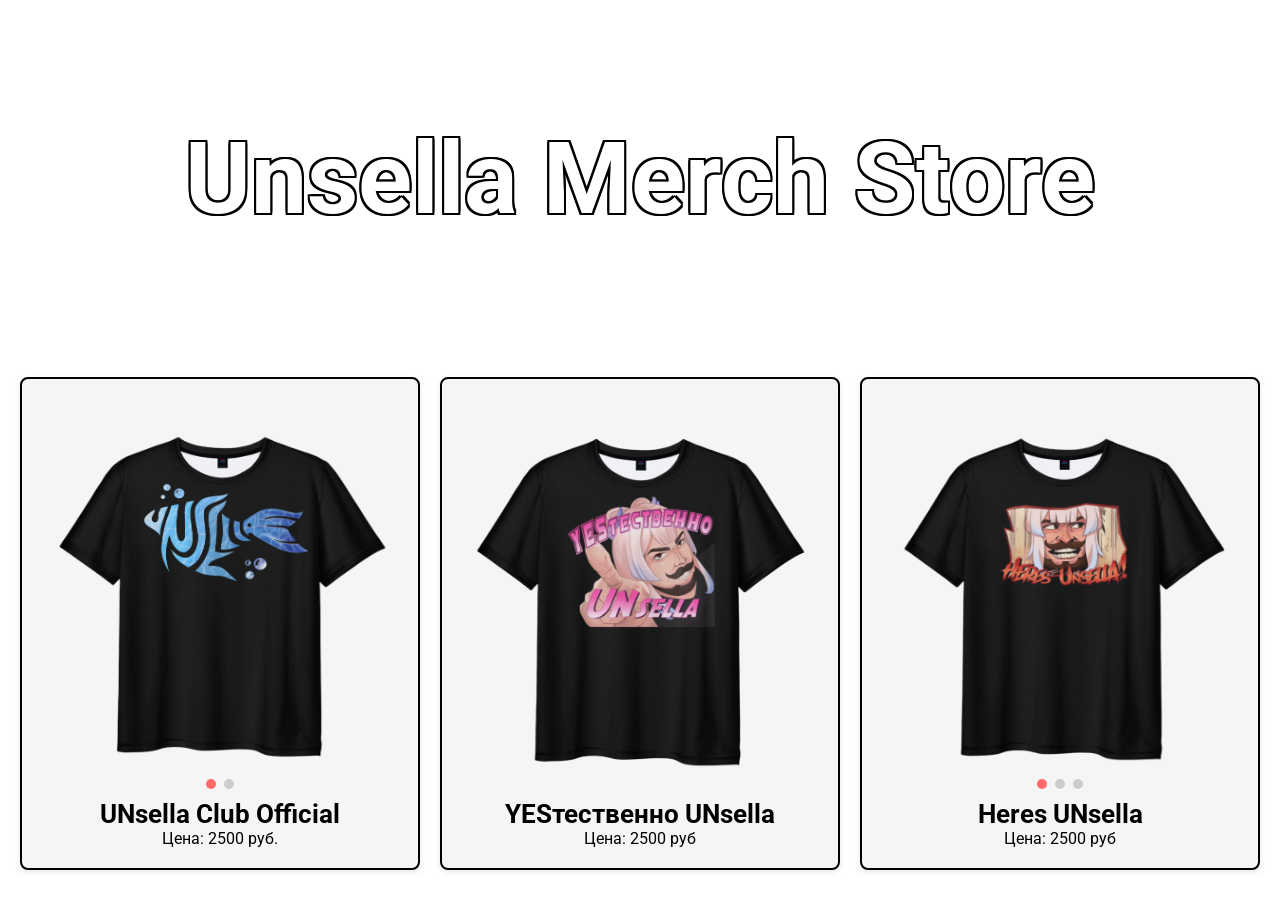
==== catalogue.html @ 74a64a73 "добавил файлы" ====
<!DOCTYPE html>
<html lang="ru">
<head>
  <meta charset="UTF-8" />
  <meta name="viewport" content="width=device-width, initial-scale=1.0" />
  <title>Unsella Merch Store</title>
  <link rel="preconnect" href="https://fonts.googleapis.com">
  <link rel="preconnect" href="https://fonts.gstatic.com" crossorigin>
  <link href="https://fonts.googleapis.com/css2?family=Roboto:ital,wght@0,100..900;1,100..900&display=swap" rel="stylesheet">
  <link rel="stylesheet" href="./css/style.css">
</head>
<body>
  <div class="page-wrapper">
    <header>
      <h1>Unsella Merch Store</h1>
    </header>

    <main class="scrollable-main">
      <div class="cards-container">

        <div class="card card-club">
          <img class="card__image" src="./img/pisces.png" width="350px" height="380px">
          <div class="bullets-container">
            <span class="bullet"></span>
            <span class="bullet"></span>
          </div>
          <p class="card__title">UNsella Club Official</p>
          <p>Цена: 2500 руб.</p>
        </div>

        <div class="card card-yes">
          <img class="card__image" src="./img/yess.png" width="350px" height="380px">
          <p class="card__title">YESтественно UNsella</p>
          <p>Цена: 2500 руб</p>
        </div>

        <div class="card card-heres">
          <img class="card__image" src="./img/heresunsella.png" width="350px" height="380px">
          <div class="bullets-container">
            <span class="bullet"></span>
            <span class="bullet"></span>
            <span class="bullet"></span>
          </div>
          <p class="card__title">Heres UNsella</p>
          <p>Цена: 2500 руб</p>
        </div>

      </div>
    </main>

    <!-- <footer>
      <p>Футер © 2025</p>
    </footer> -->
  </div>

  <script src="./js/index.js"></script>
</body>
</html>
---- css/style.css ----
* {
    margin: 0;
    padding: 0;
    box-sizing: border-box;
}

html, body {
    height: 100%;

    font-family: 'Roboto', sans-serif;
    font-size: 16px;
    font-weight: 400;
    font-style: normal;

    color: #000000;
}

body {
  background-image: url("/img/background-image.png");
  background-repeat: no-repeat;
  background-position: center center;
  background-size: cover;
}

.page-wrapper {
    display: flex;
    flex-direction: column;
    height: 100vh; /* Ограничиваем весь экран */
}

header {
    /* background: linear-gradient(135deg, rgba(167,221,249,1), rgba(107,201,242,1), rgba(213,241,255,1)); */
    color: #fff;
    padding: 20px;
    text-align: center;
    flex-shrink: 0;

    margin-top: 100px;

    h1 {
      font-size: 100px;

      text-shadow:
        -2px -2px 0 black,
        2px -2px 0 black,
        -2px  2px 0 black,
        2px  2px 0 black,
        0px -2px 0 black,
        2px  0px 0 black,
        0px  2px 0 black,
        -2px  0px 0 black;

    }
}

footer {
    background-color: #222;
    color: #fff;
    padding: 20px;
    text-align: center;
    flex-shrink: 0;
}

.scrollable-main {
    flex: 1;
    overflow-y: auto;

    /* display: flex;
    justify-content: center;
    align-items: center; */

    /* background-image: url("/img/background.jpg");
    background-repeat: no-repeat;
    background-position: center center;
    background-size: cover; */
}

.cards-container {
    /* width: 100%; */
    max-width: 1500px;
    margin: 0 auto;
    margin-top: 100px;
    padding: 20px;
    display: grid;
    grid-template-columns: repeat(3, minmax(280px, 1fr));
    gap: 20px;
}

.card {
  position: relative;
  display: flex;
  flex-direction: column;
  align-items: center;
  padding: 20px;
  border-radius: 8px;
  box-shadow: 0 2px 6px rgba(0, 0, 0, 0.1);
  border: 2px solid black;
  background-color: #f5f5f5;
  overflow: hidden;

  cursor: pointer;

  &::before {
    content: '';
    position: absolute;
    inset: 0;
    background: linear-gradient(135deg, #ff6b6b, #feca57);
    opacity: 0;
    transition: opacity 0.4s ease;
    z-index: 0;
  }

  &:hover::before {
    opacity: 1;
  }

  .card__image,
  .card__title,
  p {
    position: relative;
    z-index: 1;
  }

  .card__image {
    width: 350px;
    height: 380px;
    /* margin-bottom: 10px; */

    border-radius: 10px;
  }

  .card__title {
    font-size: 26px;
    font-weight: 700;

    margin-top: 10px;
  }

  .bullets-container {
    display: flex;
    justify-content: center;
    gap: 8px;
    /* margin-bottom: 10px; */

    z-index: 1;
  }

  .bullet {
    width: 10px;
    height: 10px;
    background-color: #ccc;
    border-radius: 50%;
    cursor: pointer;
    transition: background-color 0.3s ease;
  }

  .bullet.active {
    /* background-color: #007bff; */
    background-color: #ff6b6b;
  }
}

.card-yes .card__title {
  margin-top: 20px;
}
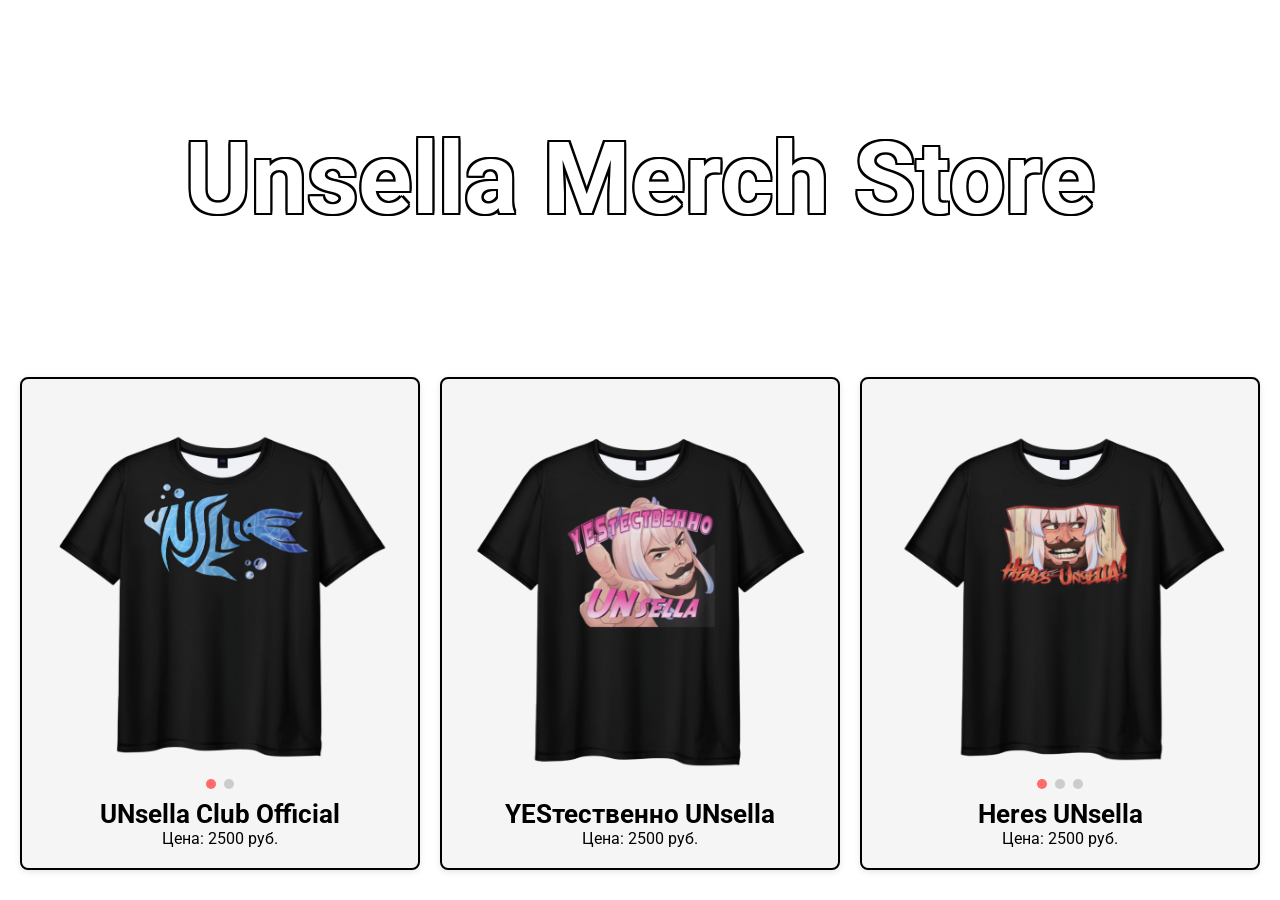
==== commit 4d3ae30c: "поставил точки у валюты в цене" ====
--- a/catalogue.html
+++ b/catalogue.html
@@ -31,7 +31,7 @@
         <div class="card card-yes">
           <img class="card__image" src="./img/yess.png" width="350px" height="380px">
           <p class="card__title">YESтественно UNsella</p>
-          <p>Цена: 2500 руб</p>
+          <p>Цена: 2500 руб.</p>
         </div>
 
         <div class="card card-heres">
@@ -42,7 +42,7 @@
             <span class="bullet"></span>
           </div>
           <p class="card__title">Heres UNsella</p>
-          <p>Цена: 2500 руб</p>
+          <p>Цена: 2500 руб.</p>
         </div>
 
       </div>
--- a/css/style.css
+++ b/css/style.css
@@ -16,7 +16,7 @@
 }
 
 body {
-  background-image: url("/img/background-image.png");
+  background-image: url("/unsella-merch/img/background-image.png");
   background-repeat: no-repeat;
   background-position: center center;
   background-size: cover;
